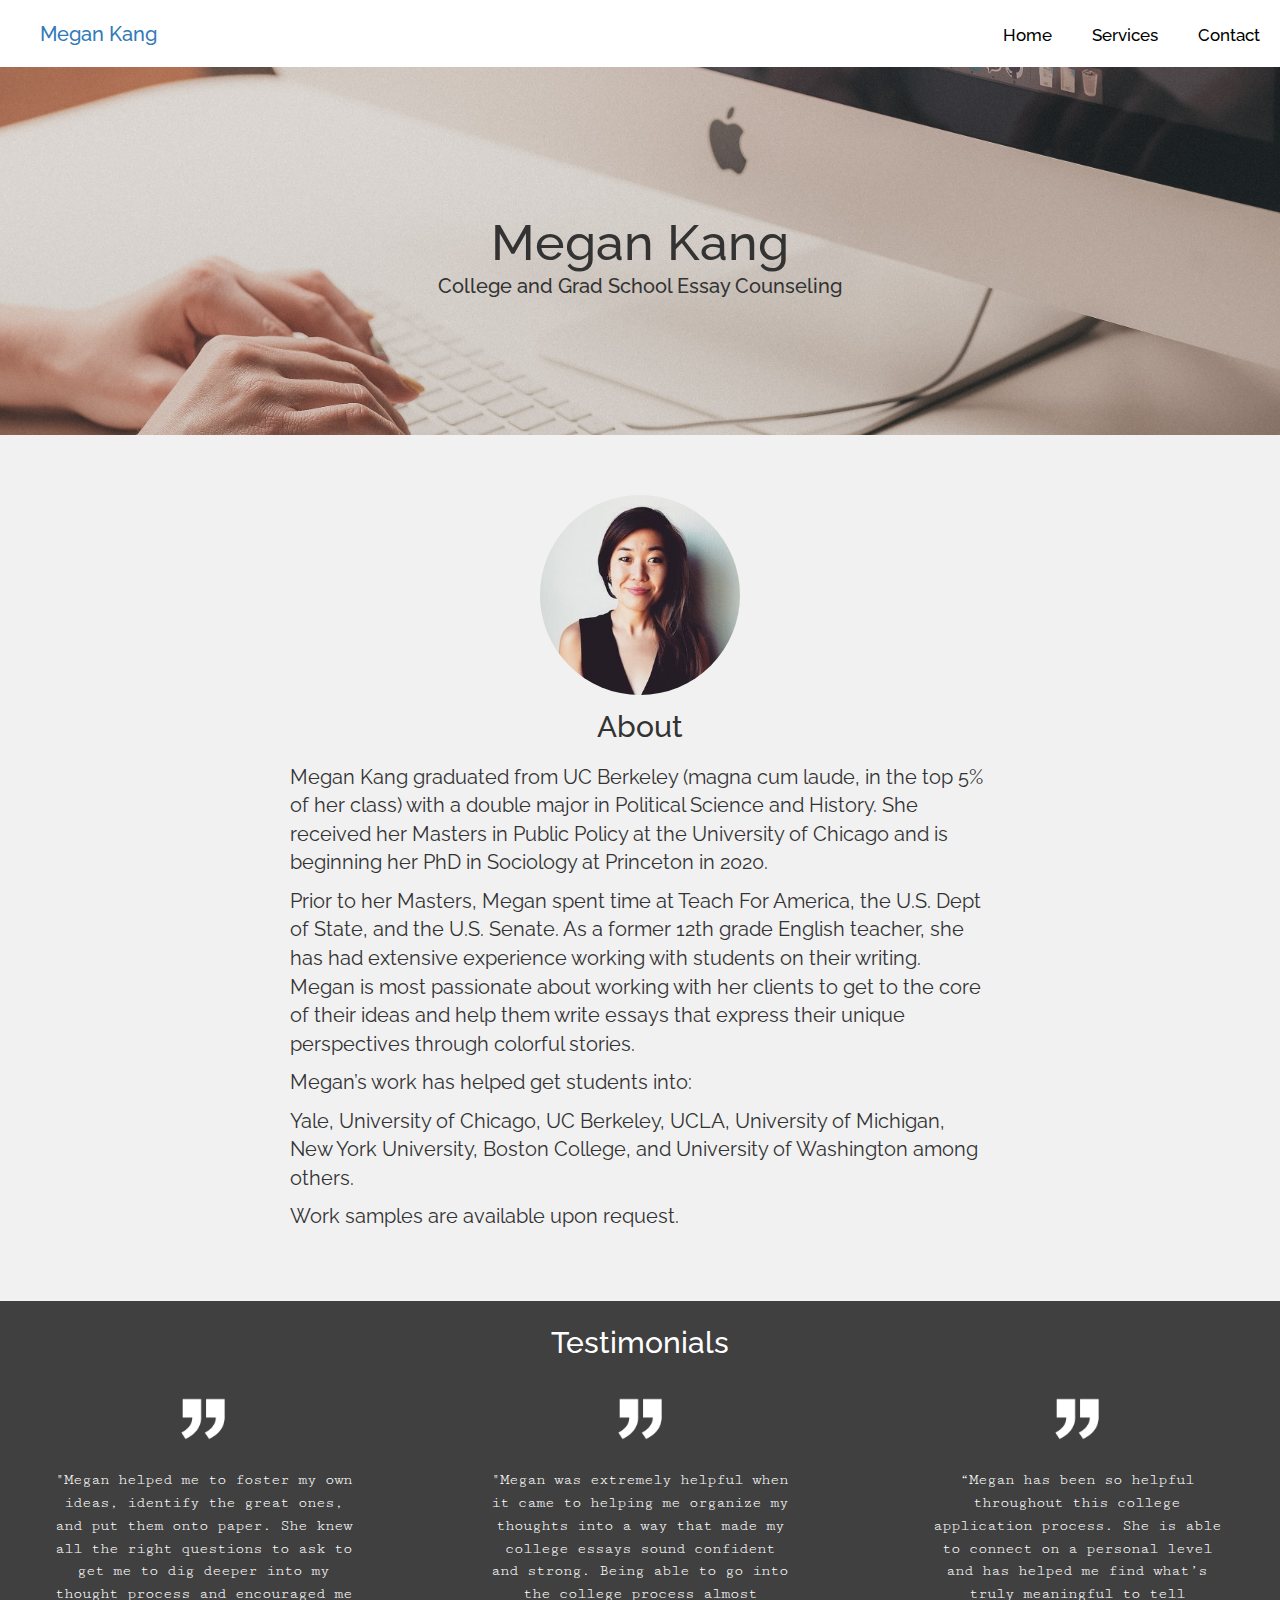
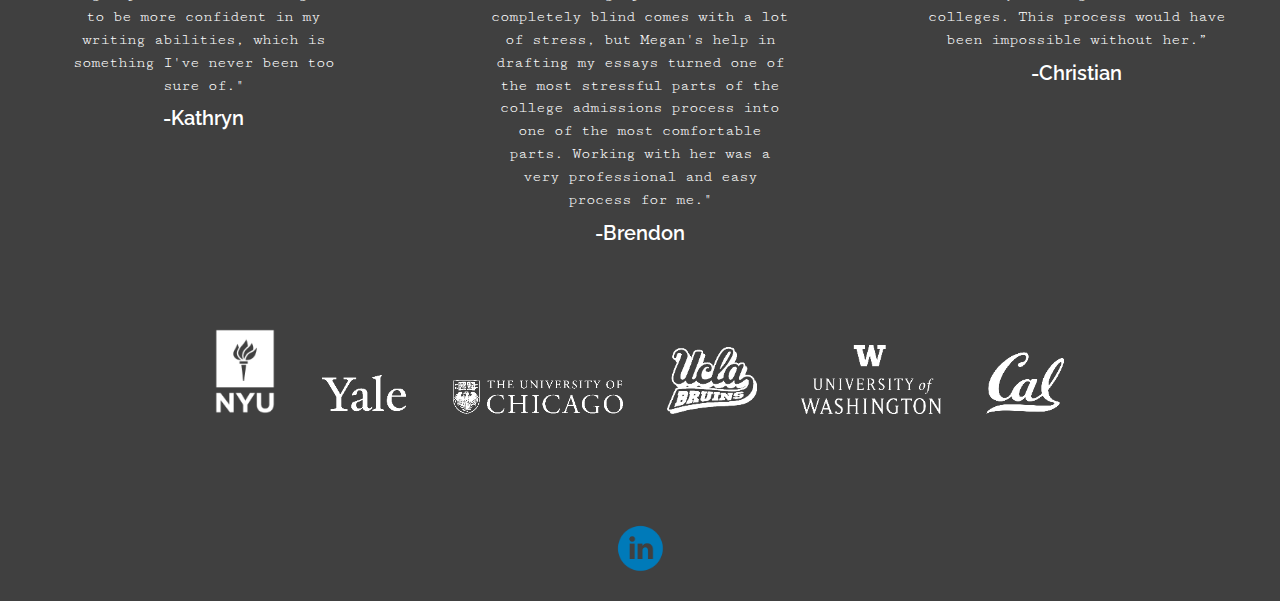
==== index.html @ 4cde946e "Add files via upload" ====
<!DOCTYPE html>
<html>
    <head>
        <title>Megan Kang</title>
        <link rel="stylesheet" href="https://maxcdn.bootstrapcdn.com/bootstrap/3.4.1/css/bootstrap.min.css">
        <meta charset="utf-8">
        <link rel="stylesheet" href="meganhome.css">
        <link href="https://fonts.googleapis.com/css?family=Cutive+Mono|Poppins:300|Raleway:300,400,600,700&display=swap" rel="stylesheet">
        <link href="dist/hamburgers.css" rel="stylesheet">
        <meta name="viewport" content="width=device-width, initial-scale=1"> 
    </head>
    <body>
        

        
<!--
       <div class="topnav">
            <h1><a class="Meganhome"href="Meganhome.html">Megan Kang</a></h1>
            <div class="reversefloat">
                <a class="menu" href="#">Home</a>
                <a class="menu" href="meganservices.html">Services</a>
                <a class="menu" href="#">Contact</a>
            </div>
        </div>
-->
    <section class="navbanner">
        
        <nav>
            
        <ul class="topnav" id="dropclick">
            <h1><a class="Meganhome" href="Meganhome.html">Megan Kang</a></h1>
        <li class="hiddenli"><a class="menu" href="#">Yo</a></li>
        <div class="reversefloat">
            <li><a class="menu" href="index.html">Home</a></li>
        <li><a class="menu" href="meganservices.html">Services</a></li>
        <li><a class="menu" href="megancontact.html">Contact</a></li>
         <li class="dropdown"><a href="javascript:void(0);" onclick="dropdownMenu()">&#9776;</a></li></div>
        
    </ul>

</nav>
        </section>

        <script>
            function dropdownMenu() {
                var x = document.getElementById("dropclick");
                if (x.className === "topnav") {
                    x.className += " responsive";
                    /*change topnav to topnav.responsive*/
                } else {
                    x.className = "topnav";
                }
            }
        </script>
    
        
        <section class="headerbanner">
            <div class="title">
                <h2>Megan Kang</h2>
                <h3>College and Grad School Essay Counseling</h3>
            </div>
        </section>
        
        <section class="aboutbanner">
            <img class="meganprof" src="megankang.jpg">
            <h4>About</h4>
            <p>Megan Kang graduated from UC Berkeley (magna cum laude, in the top 5% of her class) with a double major in Political Science and History. She received her Masters in Public Policy at the University of Chicago and is beginning her PhD in Sociology at Princeton in 2020. </p>

            <p>Prior to her Masters, Megan spent time at Teach For America, the U.S. Dept of State, and the U.S. Senate. As a former 12th grade English teacher, she has had extensive experience working with students on their writing. Megan is most passionate about working with her clients to get to the core of their ideas and help them write essays that express their unique perspectives through colorful stories.</p> 


            <p>Megan’s work has helped get students into:</p>

            <p>Yale, University of Chicago, UC Berkeley, UCLA, University of Michigan, New York University, Boston College, and University of Washington among others.</p>



            <p>Work samples are available upon request.</p>
            
        </section>
        
        <section class="testimonialsbanner">
            <h4>Testimonials</h4>
            
            <div class="row">
                <div class="col-sm-4">
                    <img class="quotations" src="whitequotes.png">
                    <p class="testimonials">"Megan helped me to foster my own ideas, identify the great ones, and put them onto paper. She knew all the right questions to ask to get me to dig deeper into my thought process and encouraged me to be more confident in my writing abilities, which is something I've never been too sure of."</p>
                    <h5>-Kathryn</h5>
                </div>
                
                <div class="col-sm-4">
                    <img class="quotations" src="whitequotes.png">
                    <p class="testimonials">"Megan was extremely helpful when it came to helping me organize my thoughts into a way that made my college essays sound confident and strong. Being able to go into the college process almost completely blind comes with a lot of stress, but Megan's help in drafting my essays turned one of the most stressful parts of the college admissions process into one of the most comfortable parts. Working with her was a very professional and easy process for me."</p>
                    <h5>-Brendon</h5>
                </div>
                
                <div class="col-sm-4">
                    <img class="quotations" src="whitequotes.png">
                    <p class="testimonials">“Megan has been so helpful throughout this college application process. She is able to connect on a personal level and has helped me find what’s truly meaningful to tell colleges. This process would have been impossible without her.”</p>
                    <h5>-Christian</h5>
                </div>
            </div>
        
            <div class="collegeicons">
                <ul class="collegeicons">
                    <li><img class="nyu" src="nyu.png"></li>
                    <li><img class="yale" src="yale.png"></li>
                    <li><img class="uchicago" src="uchicago.png"></li>
                    <li><img class="ucla" src="ucla.png"></li>
                    <li><img class="uw" src="uw.png"></li>
                    <li><img class="cal" src="cal.png"></li>
                
                </ul>
                
                
            </div>
        
            <a href="https://www.linkedin.com/in/megan-kang-6a2a4a38/" target="blank"><img src="linkedin.png" class="linkedin"></a> 
        </section>
        

            
 
        
        
        
    </body>
</html>
---- meganhome.css ----
body {
    margin: 0;
    background-color: #f1f1f1;
    overflow-x: hidden;
    max-width: 100%;
}


.topnav a.Meganhome {
    text-decoration: none;
    font-family: 'Raleway', sans-serif;
    position: absolute;
    font-size: 20px;
    margin-top: 3px;
}

.topnav a.Meganhome:hover {
    color: black;
    transition: 0.4s;
}

.topnav a:visited {
    text-decoration: none;
    color: black;
}

.navbanner ul {
    background-color: white;
    width: 100%;
    margin: 0;
    overflow: hidden;
    float: right;
    
}

.navbanner {
    display: grid;
    
}


ul.topnav li a {
  text-decoration: none;
  color: black;
  font-weight: 500;
  
}

ul.topnav li a:hover
{
    color: lightgrey;
    transition: color 0.3s ease;
}


.topnav .reversefloat {
    float: right;
}

ul.topnav li {
    list-style: none;
    margin: 20px;
    font-size: 17px;
    float: left;
    font-family: 'Raleway', sans-serif;
    margin-top: 3px;
}



ul li.hiddenli {
    opacity: 0;
    cursor: default;
}


ul.topnav li.dropdown {
    display: none;
    font-size: 25px;
}

/*############ Mobile ############## */
@media screen and (max-width: 550px) {
    ul.topnav li:not(:nth-child(0)) {
        display: none;
    }
    
    ul.topnav li.dropdown {
        display: block;
        float: right;
    }
    
    ul.topnav.responsive li.dropdown {
        position: absolute;
        top: 0;
        right: 0;
    }
    
    ul.topnav.responsive {
        position: relative;
        background-color: white;
        width: 100%;
    }
    
    ul.topnav.responsive li {
        display: inline; 
        float: none;
        
    }
    
    ul.topnav.responsive li.dropdown {
        display: inline; 
        float: none;
        padding-top: 20px;
        
    }
    
    ul.topnav.responsive li a {
        display: block;
        text-align: center;
    }
    
    ul.topnav.responsive li.hiddenli a {
        opacity: 0;
        cursor: default;
    }
    
    .navbanner ul {
    background-color: white;
    width: 100%;
    margin: 0;
    overflow: hidden;
    float: right;
    
}

    ul.topnav li {
    list-style: none;
    float: left;
    }

    ul.topnav li a {
    display: block;
    text-decoration: none;
    min-height: 15px;
    padding-right: 5px;
    margin-top: -5px;
    color: black;
    }
    
    ul.topnav li a.menu {
    display: block;
    text-decoration: none;
    min-height: 15px;
    padding-right: 12em;
    color: black;
        
    }

    ul.topnav li a:hover {
    color: lightgray;
    }


}
 /* ######## end of mobile ####### */

/*.topnav {
  background-color: white;
  overflow: hidden;
}

h1 {
    float: left;
    font-size: 20px;
    padding: 18px 16px;
    margin: 0;
}

.topnav a.Meganhome {
    text-decoration: none;
    font-family: 'Raleway', sans-serif;
}

.topnav a.Meganhome:hover {
    color: black;
    transition: 0.4s;
}


.topnav .reversefloat {
    float: right;
}

/* Style the links inside the navigation bar */
/*
.topnav a.menu {
  float: left;
  color: black;
  text-align: center;
  padding: 18px 16px;
  text-decoration: none;
  font-size: 17px;
  font-family: 'Raleway', sans-serif;
}



/* Change the color of links on hover */

/*

.topnav a.menu:hover {
    color: lightgrey;
    transition: 0.3s;
}

.topnav a:visited {
    text-decoration: none;
    color: black;
}



/* ooooooooooooooooo MOBILE nav oooooooooooooooooo */



/* ################## end of nav bar ################### */

.headerbanner {
    background-image: url("typing.jpg");
    background-repeat: no-repeat;
    background-attachment: fixed;
    background-position: center;
    background-size: cover;
}

.title {
    display: block;
    padding-top: 10%;
    padding-bottom: 10%;
}

h2, h3 {
    text-align: center;
    font-family: 'Raleway', sans-serif;
}

h2 {
    font-size: 50px;
    margin-bottom: 5px;
}

h3 {
    font-size: 20px;
    margin-top: 0px;
}


/* ooooooooooooooooo MOBILE headerbanner oooooooooooooooooo */
@media only screen and (max-width: 550px) {
    h2 {
        font-size: 40px;
    }
    
    h3 {
        font-size: 18px;
    }
    
    .headerbanner {
    background-image: url("typingbackground.jpg");
    background-repeat: no-repeat;
    background-attachment: fixed;
    background-position: center;
    background-size: cover;
}
    
}

/* ################ end of headerbanner ################## */

.aboutbanner {
    padding-bottom: 50px;
    padding-top: 30px;
    background-color: #f1f1f1;
}

img.meganprof {
    border-radius: 300px;
    display: block;
    margin-left: auto;
    margin-right: auto;
    width: 200px;
    margin-top: 30px;
}

.aboutbanner h4 {
    text-align: center;
    font-size: 30px;
    margin-top: 15px;
    margin-bottom: 20px;
    font-family: 'Raleway', sans-serif;
}

p {
    display: block;
    width: 80%;
    margin-left: auto;
    margin-right: auto;
    max-width: 700px;
    font-size: 20px;
    font-family: 'Raleway', sans-serif;
    
}



/* ooooooooooooooooo MOBILE about oooooooooooooooooo */

@media only screen and (max-width: 550px) {
    .aboutbanner p {
        font-size: 17px;
    }
    
    img.meganprof {
        width: 150px;
    }
    
    
}

/* ################ end of aboutbanner ################# */

.testimonialsbanner {
    background-color: #404040;
}

.testimonialsbanner h4 {
    text-align: center;
    font-size: 30px;
    padding-top: 25px;
    color: white;
    font-family: 'Raleway', sans-serif;
}

img.quotations {
    display: block;
    margin-left: auto;
    margin-right: auto;
    width: 50px;
    margin-top: 25px;
    margin-bottom: 25px;
}

p.testimonials {
    font-size: 16px;
    display: block;
    margin-left: auto;
    margin-right: auto;
    text-align: center;
    color: white;
    max-width: 300px;
    font-family: 'Cutive Mono', monospace;
    letter-spacing: -1px;
}

h5 {
    text-align: center;
    font-size: 20px;
    color: white;
    margin-bottom: 65px;
    font-family: 'Raleway', sans-serif;
    font-weight: 600;
}


ul.collegeicons {
    display: block;
    text-align: center;
    margin-left: -40px;
    padding-bottom: 70px;
    
    
}

ul.collegeicons li {
    list-style-type: none;
    display: inline-block;
}

ul.collegeicons img {
    display: block; 
}

.collegeicons{
    display: block;
    margin-left: auto;
    margin-right: auto;
    
    
}

img.nyu {
    width: 60px;
    display: inline-block;
    margin: 20px;
}

img.yale {
    width: 90px;
    display: inline-block;
    margin: 20px;
}

img.uchicago {
    width: 170px;
    display: inline-block;
    margin: 20px;
}

img.ucla {
    width: 90px;
    display: inline-block;
    margin: 20px;
}

img.uw {
    width: 140px;
    display: inline-block;
    margin: 20px;
}

img.cal {
    width: 80px;
    display: inline-block;
    margin: 20px;
}



img.linkedin {
    width: 50px;
    display: block;
    margin-left: auto;
    margin-right: auto;
    margin-top: 1em;
    padding-bottom: 2em;
}

img.linkedin:hover {
    opacity: 0.3;
    transition: 0.3s;
}


/* ooooooooooooooooo MOBILE testimonials oooooooooooooooooo */

@media only screen and (max-width: 550px) {
    
img.nyu {
    width: 40px;
    display: inline-block;
    margin: 20px;
}

img.yale {
    width: 70px;
    display: inline-block;
    margin: 20px;
}

img.uchicago {
    width: 150px;
    display: inline-block;
    margin: 20px;
}

img.ucla {
    width: 70px;
    display: inline-block;
    margin: 20px;
}

img.uw {
    width: 110px;
    display: inline-block;
    margin: 20px;
}

img.cal {
    width: 60px;
    display: inline-block;
    margin: 20px;
}

}
/* ################# end of testimonialsbanner ############### */
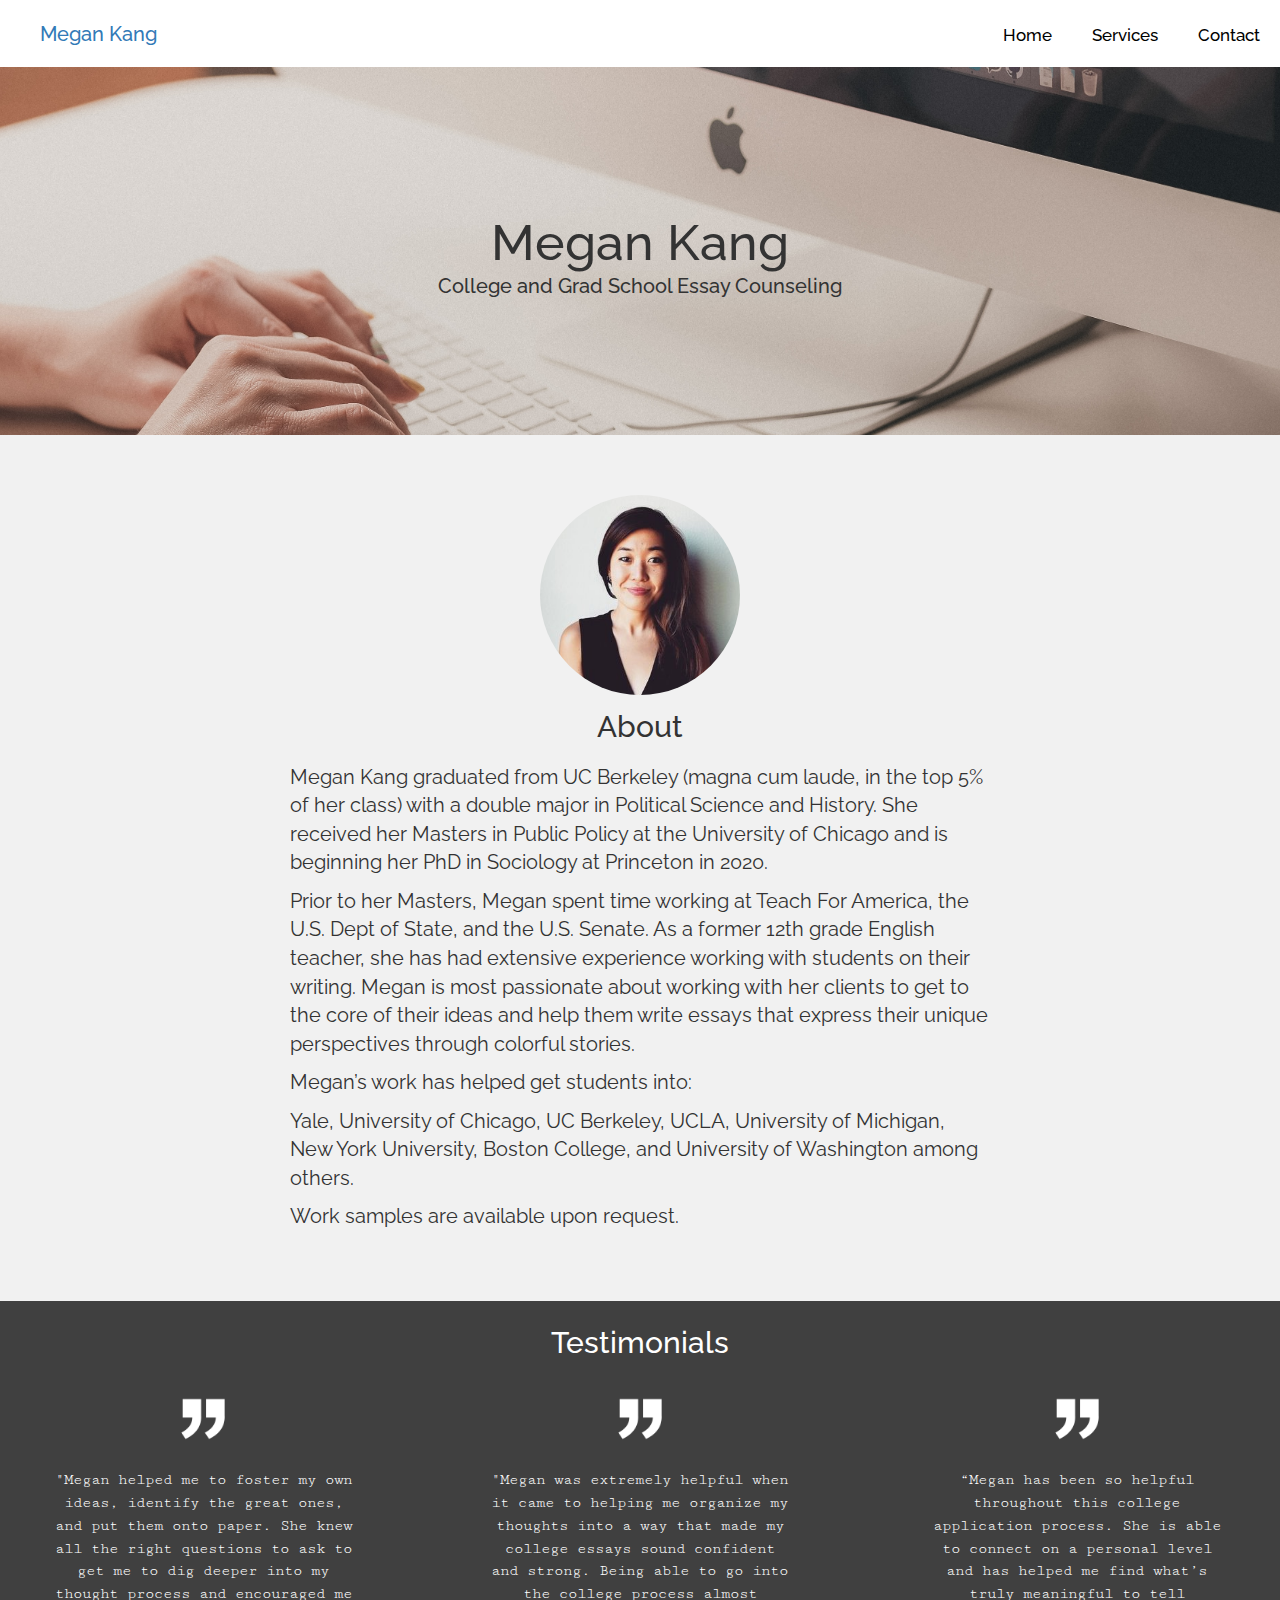
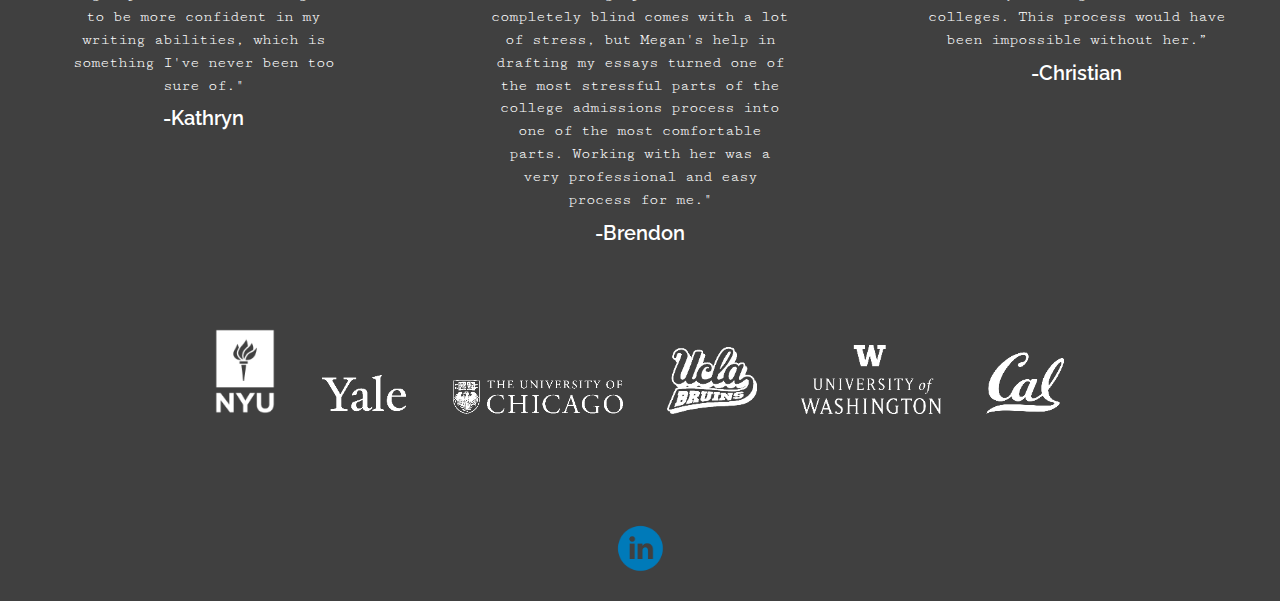
==== commit 2a264c79: "Update index.html" ====
--- a/index.html
+++ b/index.html
@@ -6,6 +6,7 @@
         <meta charset="utf-8">
         <link rel="stylesheet" href="meganhome.css">
         <link href="https://fonts.googleapis.com/css?family=Cutive+Mono|Poppins:300|Raleway:300,400,600,700&display=swap" rel="stylesheet">
+        <link rel="shortcut icon" href="favicon.ico" type="image/x-icon" />
         <link href="dist/hamburgers.css" rel="stylesheet">
         <meta name="viewport" content="width=device-width, initial-scale=1"> 
     </head>
@@ -28,12 +29,12 @@
         <nav>
             
         <ul class="topnav" id="dropclick">
-            <h1><a class="Meganhome" href="Meganhome.html">Megan Kang</a></h1>
+            <h1><a class="Meganhome" href="index.html">Megan Kang</a></h1>
         <li class="hiddenli"><a class="menu" href="#">Yo</a></li>
         <div class="reversefloat">
             <li><a class="menu" href="index.html">Home</a></li>
-        <li><a class="menu" href="meganservices.html">Services</a></li>
-        <li><a class="menu" href="megancontact.html">Contact</a></li>
+        <li><a class="menu" href="nishaanthservices.html">Services</a></li>
+        <li><a class="menu" href="nishaanthcontact.html">Contact</a></li>
          <li class="dropdown"><a href="javascript:void(0);" onclick="dropdownMenu()">&#9776;</a></li></div>
         
     </ul>
@@ -53,7 +54,6 @@
             }
         </script>
     
-        
         <section class="headerbanner">
             <div class="title">
                 <h2>Megan Kang</h2>
@@ -66,7 +66,7 @@
             <h4>About</h4>
             <p>Megan Kang graduated from UC Berkeley (magna cum laude, in the top 5% of her class) with a double major in Political Science and History. She received her Masters in Public Policy at the University of Chicago and is beginning her PhD in Sociology at Princeton in 2020. </p>
 
-            <p>Prior to her Masters, Megan spent time at Teach For America, the U.S. Dept of State, and the U.S. Senate. As a former 12th grade English teacher, she has had extensive experience working with students on their writing. Megan is most passionate about working with her clients to get to the core of their ideas and help them write essays that express their unique perspectives through colorful stories.</p> 
+            <p>Prior to her Masters, Megan spent time working at Teach For America, the U.S. Dept of State, and the U.S. Senate. As a former 12th grade English teacher, she has had extensive experience working with students on their writing. Megan is most passionate about working with her clients to get to the core of their ideas and help them write essays that express their unique perspectives through colorful stories.</p> 
 
 
             <p>Megan’s work has helped get students into:</p>
@@ -126,4 +126,4 @@
         
         
     </body>
-</html>+</html>
--- a/meganhome.css
+++ b/meganhome.css
@@ -266,14 +266,18 @@
     
     h3 {
         font-size: 18px;
+        display: block;
+        margin-left: auto;
+        margin-right: auto;
+        width: 80%;
     }
     
     .headerbanner {
-    background-image: url("typingbackground.jpg");
-    background-repeat: no-repeat;
-    background-attachment: fixed;
-    background-position: center;
-    background-size: cover;
+        background-image: url("typingbackground.jpg");
+        background-repeat: no-repeat;
+        background-attachment: scroll;
+        background-position: center;
+        background-size: cover;
 }
     
 }
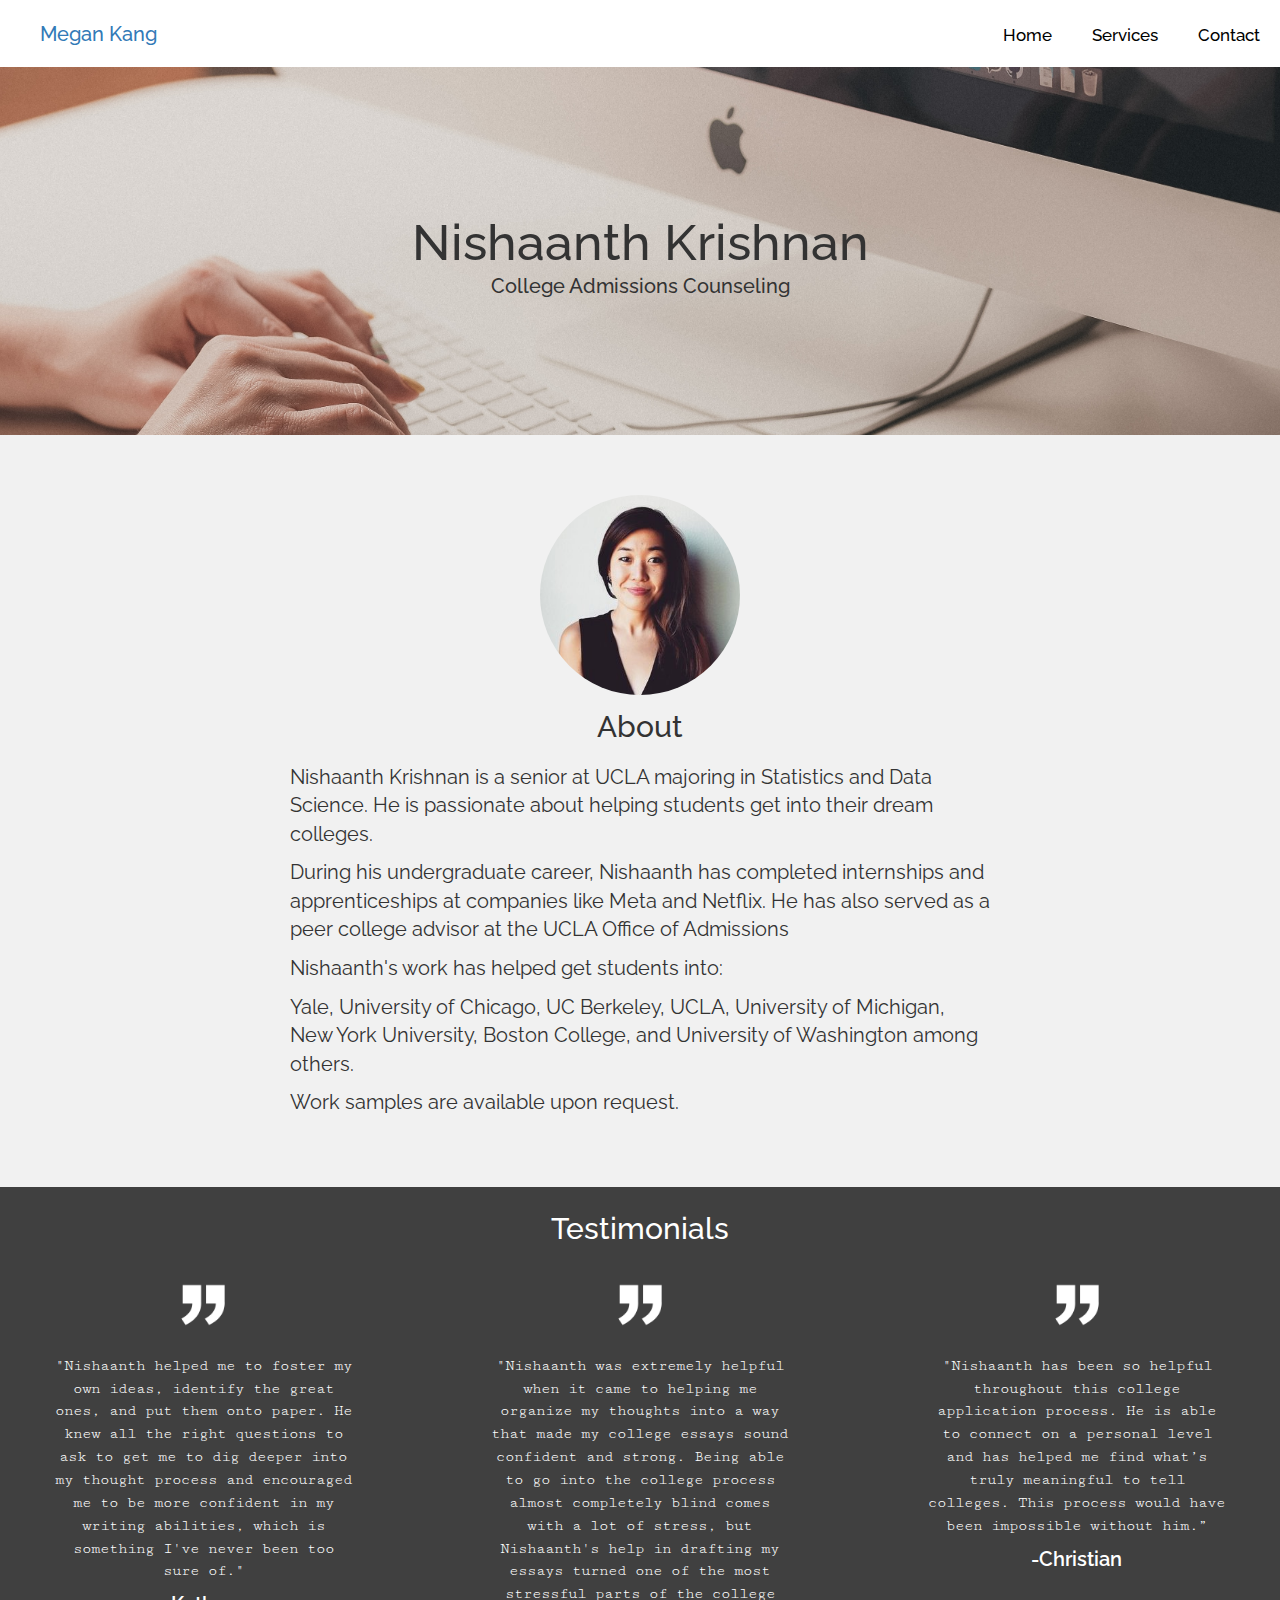
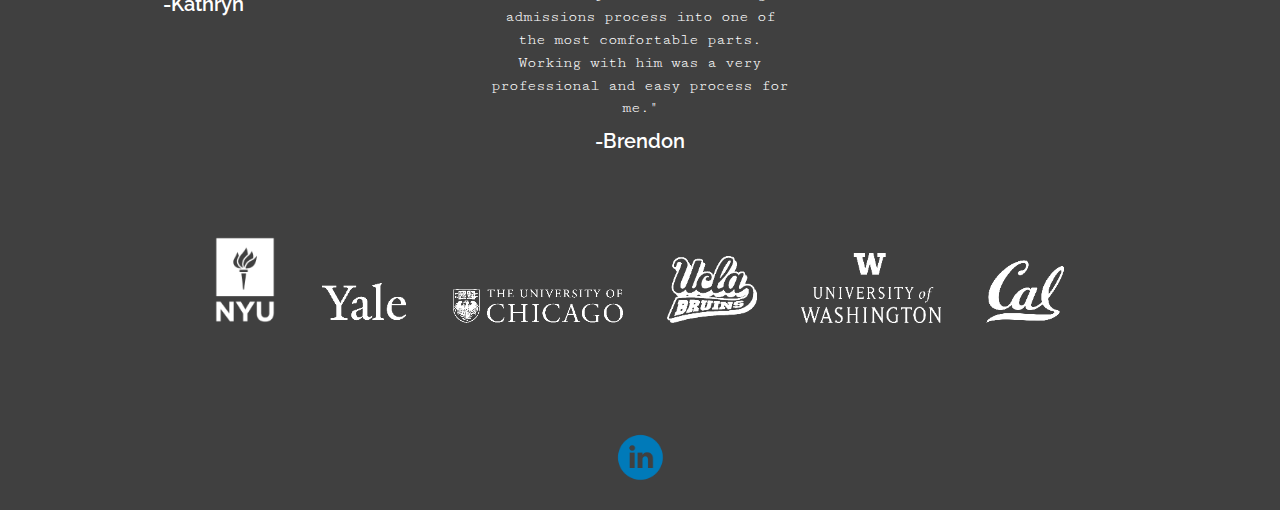
==== commit 72f48375: "Update index.html" ====
--- a/index.html
+++ b/index.html
@@ -1,7 +1,7 @@
 <!DOCTYPE html>
 <html>
     <head>
-        <title>Megan Kang</title>
+        <title>Nishaanth Krishnan</title>
         <link rel="stylesheet" href="https://maxcdn.bootstrapcdn.com/bootstrap/3.4.1/css/bootstrap.min.css">
         <meta charset="utf-8">
         <link rel="stylesheet" href="meganhome.css">
@@ -56,20 +56,20 @@
     
         <section class="headerbanner">
             <div class="title">
-                <h2>Megan Kang</h2>
-                <h3>College and Grad School Essay Counseling</h3>
+                <h2>Nishaanth Krishnan</h2>
+                <h3>College Admissions Counseling</h3>
             </div>
         </section>
         
         <section class="aboutbanner">
             <img class="meganprof" src="megankang.jpg">
             <h4>About</h4>
-            <p>Megan Kang graduated from UC Berkeley (magna cum laude, in the top 5% of her class) with a double major in Political Science and History. She received her Masters in Public Policy at the University of Chicago and is beginning her PhD in Sociology at Princeton in 2020. </p>
+            <p>Nishaanth Krishnan is a senior at UCLA majoring in Statistics and Data Science. He is passionate about helping students get into their dream colleges. </p>
 
-            <p>Prior to her Masters, Megan spent time working at Teach For America, the U.S. Dept of State, and the U.S. Senate. As a former 12th grade English teacher, she has had extensive experience working with students on their writing. Megan is most passionate about working with her clients to get to the core of their ideas and help them write essays that express their unique perspectives through colorful stories.</p> 
+            <p>During his undergraduate career, Nishaanth has completed internships and apprenticeships at companies like Meta and Netflix. He has also served as a peer college advisor at the UCLA Office of Admissions</p> 
 
 
-            <p>Megan’s work has helped get students into:</p>
+            <p>Nishaanth's work has helped get students into:</p>
 
             <p>Yale, University of Chicago, UC Berkeley, UCLA, University of Michigan, New York University, Boston College, and University of Washington among others.</p>
 
@@ -85,19 +85,19 @@
             <div class="row">
                 <div class="col-sm-4">
                     <img class="quotations" src="whitequotes.png">
-                    <p class="testimonials">"Megan helped me to foster my own ideas, identify the great ones, and put them onto paper. She knew all the right questions to ask to get me to dig deeper into my thought process and encouraged me to be more confident in my writing abilities, which is something I've never been too sure of."</p>
+                    <p class="testimonials">"Nishaanth helped me to foster my own ideas, identify the great ones, and put them onto paper. He knew all the right questions to ask to get me to dig deeper into my thought process and encouraged me to be more confident in my writing abilities, which is something I've never been too sure of."</p>
                     <h5>-Kathryn</h5>
                 </div>
                 
                 <div class="col-sm-4">
                     <img class="quotations" src="whitequotes.png">
-                    <p class="testimonials">"Megan was extremely helpful when it came to helping me organize my thoughts into a way that made my college essays sound confident and strong. Being able to go into the college process almost completely blind comes with a lot of stress, but Megan's help in drafting my essays turned one of the most stressful parts of the college admissions process into one of the most comfortable parts. Working with her was a very professional and easy process for me."</p>
+                    <p class="testimonials">"Nishaanth was extremely helpful when it came to helping me organize my thoughts into a way that made my college essays sound confident and strong. Being able to go into the college process almost completely blind comes with a lot of stress, but Nishaanth's help in drafting my essays turned one of the most stressful parts of the college admissions process into one of the most comfortable parts. Working with him was a very professional and easy process for me."</p>
                     <h5>-Brendon</h5>
                 </div>
                 
                 <div class="col-sm-4">
                     <img class="quotations" src="whitequotes.png">
-                    <p class="testimonials">“Megan has been so helpful throughout this college application process. She is able to connect on a personal level and has helped me find what’s truly meaningful to tell colleges. This process would have been impossible without her.”</p>
+                    <p class="testimonials">"Nishaanth has been so helpful throughout this college application process. He is able to connect on a personal level and has helped me find what’s truly meaningful to tell colleges. This process would have been impossible without him.”</p>
                     <h5>-Christian</h5>
                 </div>
             </div>
@@ -116,7 +116,7 @@
                 
             </div>
         
-            <a href="https://www.linkedin.com/in/megan-kang-6a2a4a38/" target="blank"><img src="linkedin.png" class="linkedin"></a> 
+            <a href="https://www.linkedin.com/in/nishaanth-krishnan/" target="blank"><img src="linkedin.png" class="linkedin"></a> 
         </section>
         
 
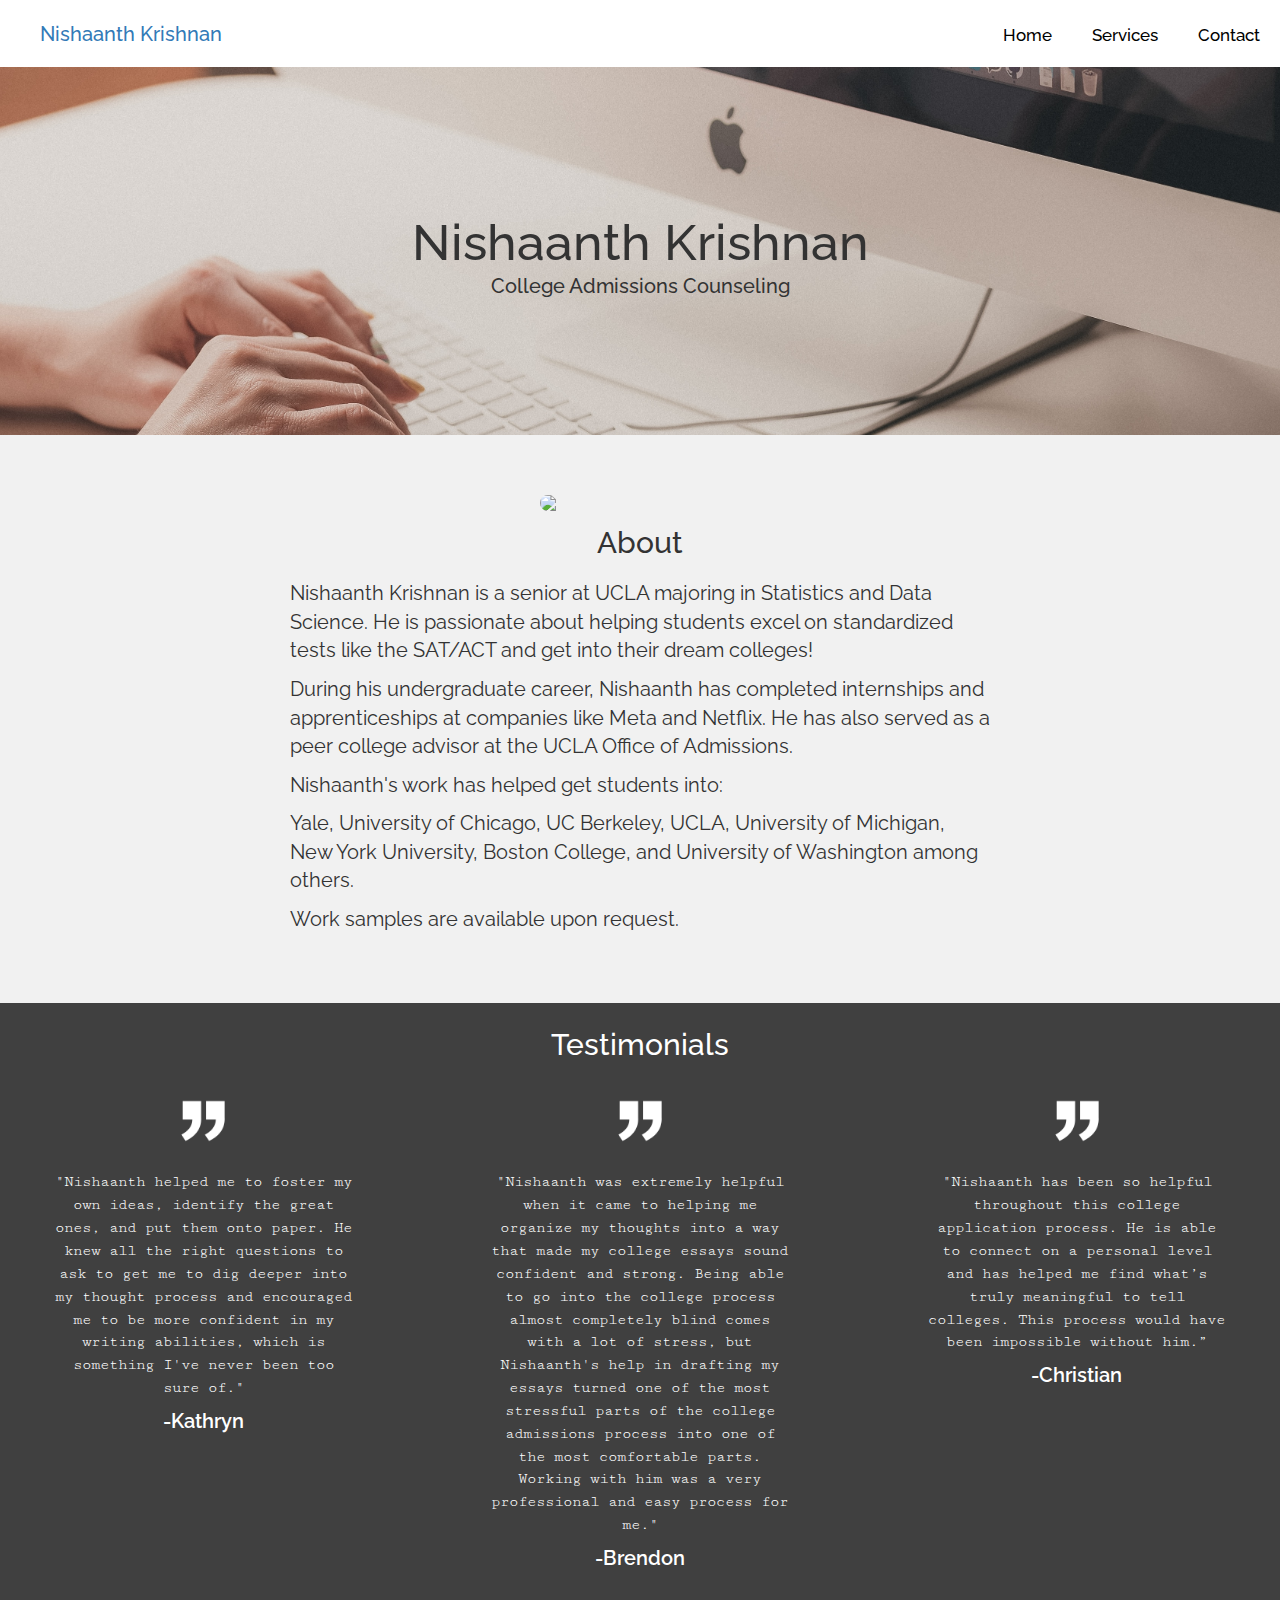
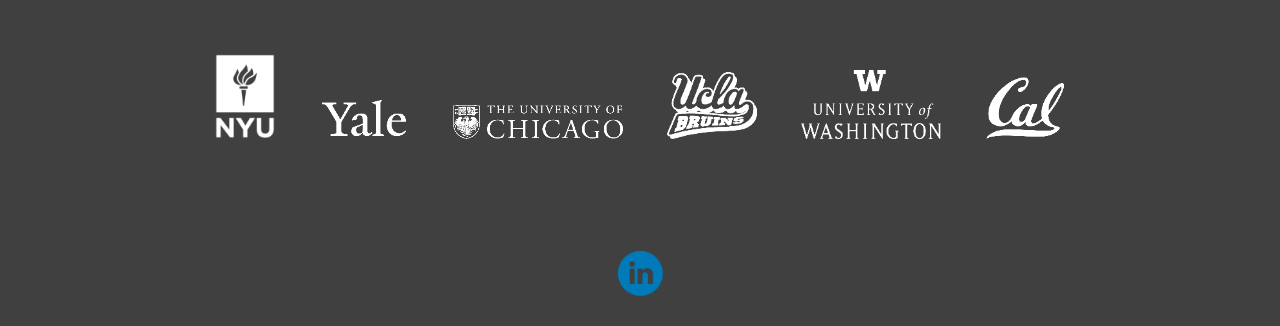
==== commit 2c1d1aa4: "Update index.html" ====
--- a/index.html
+++ b/index.html
@@ -29,7 +29,7 @@
         <nav>
             
         <ul class="topnav" id="dropclick">
-            <h1><a class="Meganhome" href="index.html">Megan Kang</a></h1>
+            <h1><a class="Meganhome" href="index.html">Nishaanth Krishnan</a></h1>
         <li class="hiddenli"><a class="menu" href="#">Yo</a></li>
         <div class="reversefloat">
             <li><a class="menu" href="index.html">Home</a></li>
@@ -62,11 +62,11 @@
         </section>
         
         <section class="aboutbanner">
-            <img class="meganprof" src="megankang.jpg">
+            <img class="meganprof" src="nishaanthkrishnan.png">
             <h4>About</h4>
-            <p>Nishaanth Krishnan is a senior at UCLA majoring in Statistics and Data Science. He is passionate about helping students get into their dream colleges. </p>
+            <p>Nishaanth Krishnan is a senior at UCLA majoring in Statistics and Data Science. He is passionate about helping students excel on standardized tests like the SAT/ACT and get into their dream colleges! </p>
 
-            <p>During his undergraduate career, Nishaanth has completed internships and apprenticeships at companies like Meta and Netflix. He has also served as a peer college advisor at the UCLA Office of Admissions</p> 
+            <p>During his undergraduate career, Nishaanth has completed internships and apprenticeships at companies like Meta and Netflix. He has also served as a peer college advisor at the UCLA Office of Admissions.</p> 
 
 
             <p>Nishaanth's work has helped get students into:</p>
